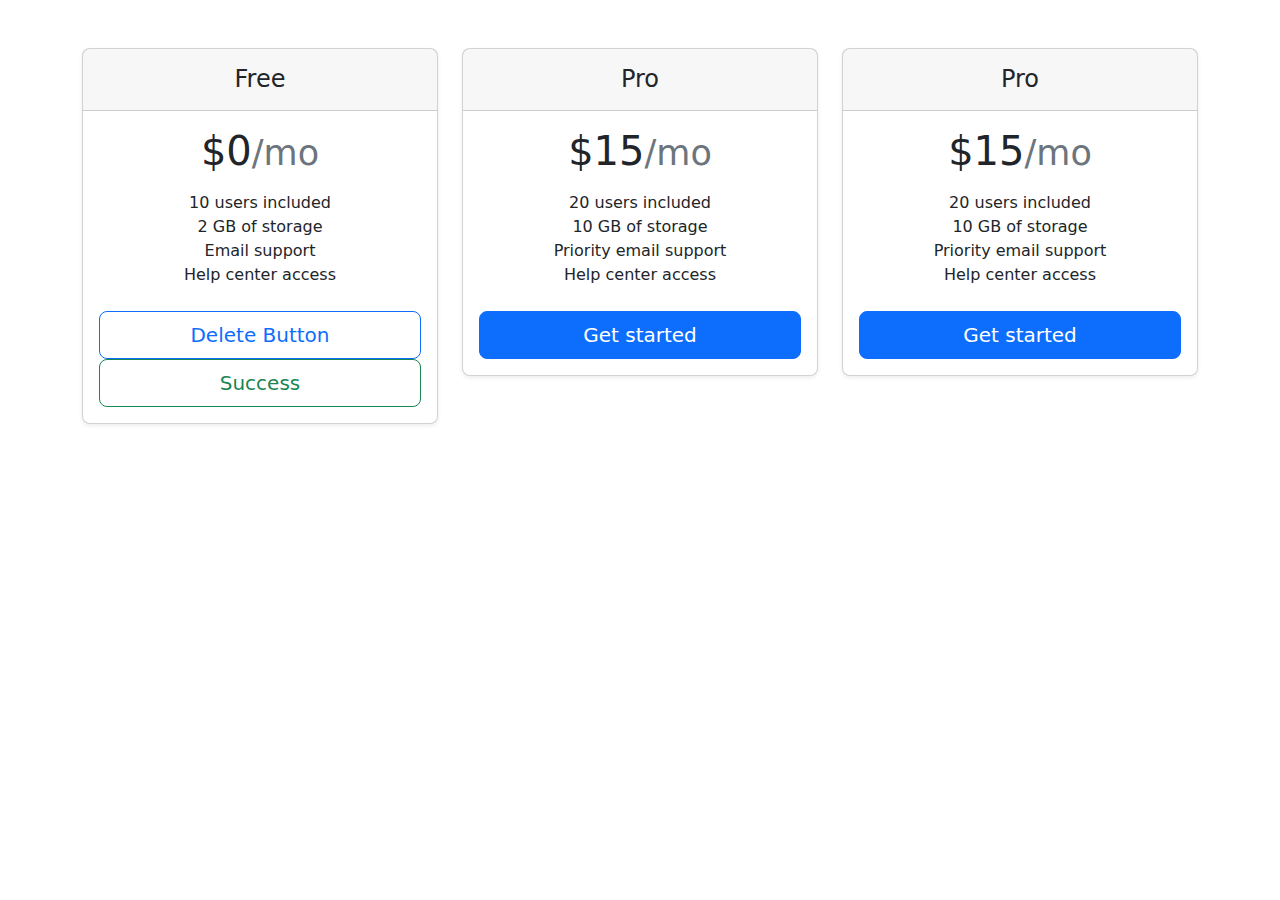
==== alert/index.html @ b0a909f4 "ContactUp" ====
<!DOCTYPE html>
<html lang="en">

<head>
    <meta charset="UTF-8">
    <meta http-equiv="X-UA-Compatible" content="IE=edge">
    <meta name="viewport" content="width=device-width, initial-scale=1.0">
    <title>Sweet Alert</title>
    <link rel="stylesheet" href="bootstrap.min.css">
    <link rel="stylesheet" href="sweetalert2.min.css">
</head>

<body>


    <div class="container">
        <div class="row row-cols-1 row-cols-md-3 my-5 text-center">
            <div class="col">
                <div class="card mb-4 rounded-3 shadow-sm">
                    <div class="card-header py-3">
                        <h4 class="my-0 fw-normal">Free</h4>
                    </div>
                    <div class="card-body">
                        <h1 class="card-title pricing-card-title">$0<small class="text-muted fw-light">/mo</small></h1>
                        <ul class="list-unstyled mt-3 mb-4">
                            <li>10 users included</li>
                            <li>2 GB of storage</li>
                            <li>Email support</li>
                            <li>Help center access</li>
                        </ul>
                        <button type="button" id="deleteBtn" class="w-100 btn btn-lg btn-outline-primary">Delete Button</button>
                        <button type="button" id="successBtn" class="w-100 btn btn-lg btn-outline-success">Success</button>
                    </div>
                </div>
            </div>
            <div class="col">
                <div class="card mb-4 rounded-3 shadow-sm">
                    <div class="card-header py-3">
                        <h4 class="my-0 fw-normal">Pro</h4>
                    </div>
                    <div class="card-body">
                        <h1 class="card-title pricing-card-title">$15<small class="text-muted fw-light">/mo</small></h1>
                        <ul class="list-unstyled mt-3 mb-4">
                            <li>20 users included</li>
                            <li>10 GB of storage</li>
                            <li>Priority email support</li>
                            <li>Help center access</li>
                        </ul>
                        <button type="button" class="w-100 btn btn-lg btn-primary">Get started</button>
                    </div>
                </div>
            </div>
            <div class="col">
                <div class="card mb-4 rounded-3 shadow-sm">
                    <div class="card-header py-3">
                        <h4 class="my-0 fw-normal">Pro</h4>
                    </div>
                    <div class="card-body">
                        <h1 class="card-title pricing-card-title">$15<small class="text-muted fw-light">/mo</small></h1>
                        <ul class="list-unstyled mt-3 mb-4">
                            <li>20 users included</li>
                            <li>10 GB of storage</li>
                            <li>Priority email support</li>
                            <li>Help center access</li>
                        </ul>
                        <button type="button" class="w-100 btn btn-lg btn-primary">Get started</button>
                    </div>
                </div>
            </div>

        </div>
    </div>






    <script src="bootstrap.bundle.min.js"></script>
    <script src="jquery-3.6.1.min.js"></script>
    <script src="sweetalert2.all.js"></script>

    <script>
        $('#deleteBtn').click(() => {

            Swal.fire({
                title: 'Are you sure?',
                text: "You won't be able to revert this!",
                icon: 'warning',
                showCancelButton: true,
                confirmButtonColor: '#3085d6',
                cancelButtonColor: '#d33',
                confirmButtonText: 'Yes, delete it!'
            }).then((result) => {
                if (result.isConfirmed) {

                    Swal.fire(
                        'Deleted!',
                        'Your file has been deleted.',
                        'success'
                    )

                }
            })

        });

        $('#successBtn').click(() => {
            Swal.fire({
                position: 'top-end',
                icon: 'success',
                title: 'Your work has been saved',
                showConfirmButton: false,
                timer: 1500
            })
        });
    </script>


</body>

</html>
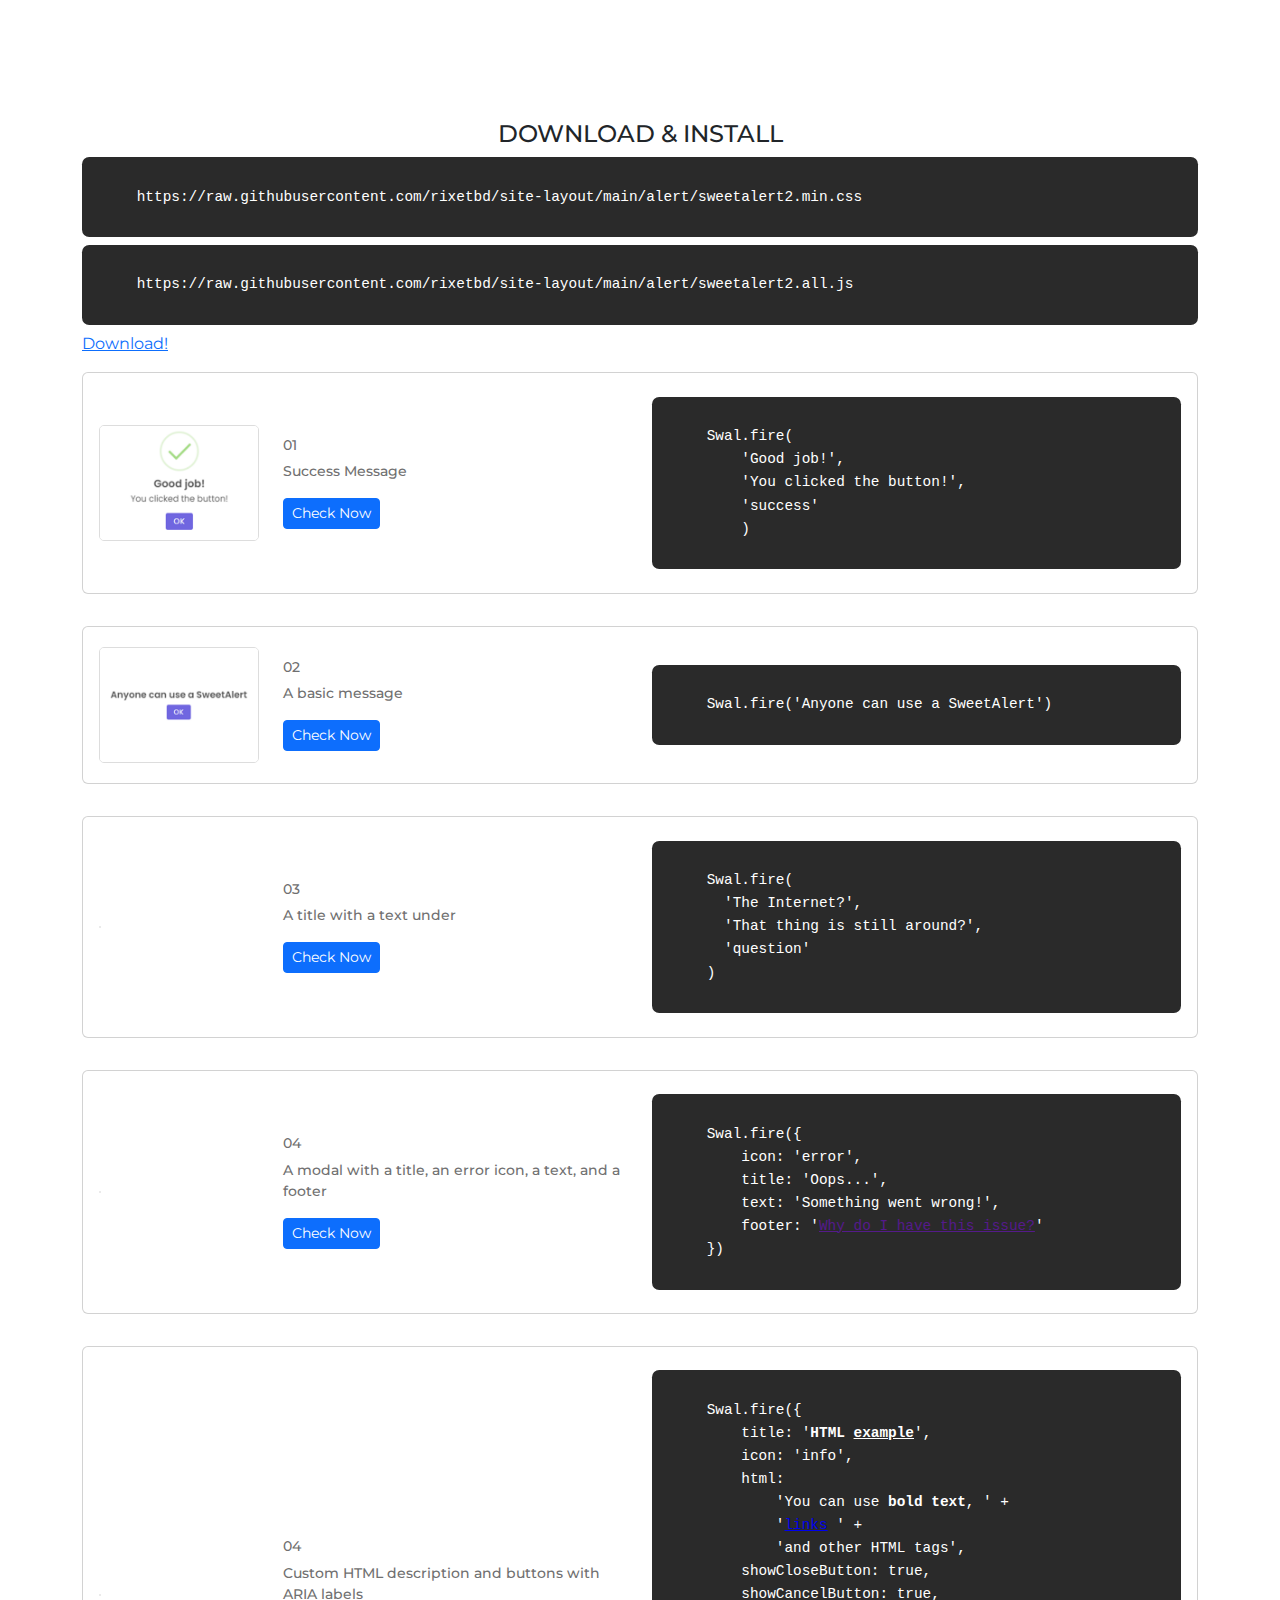
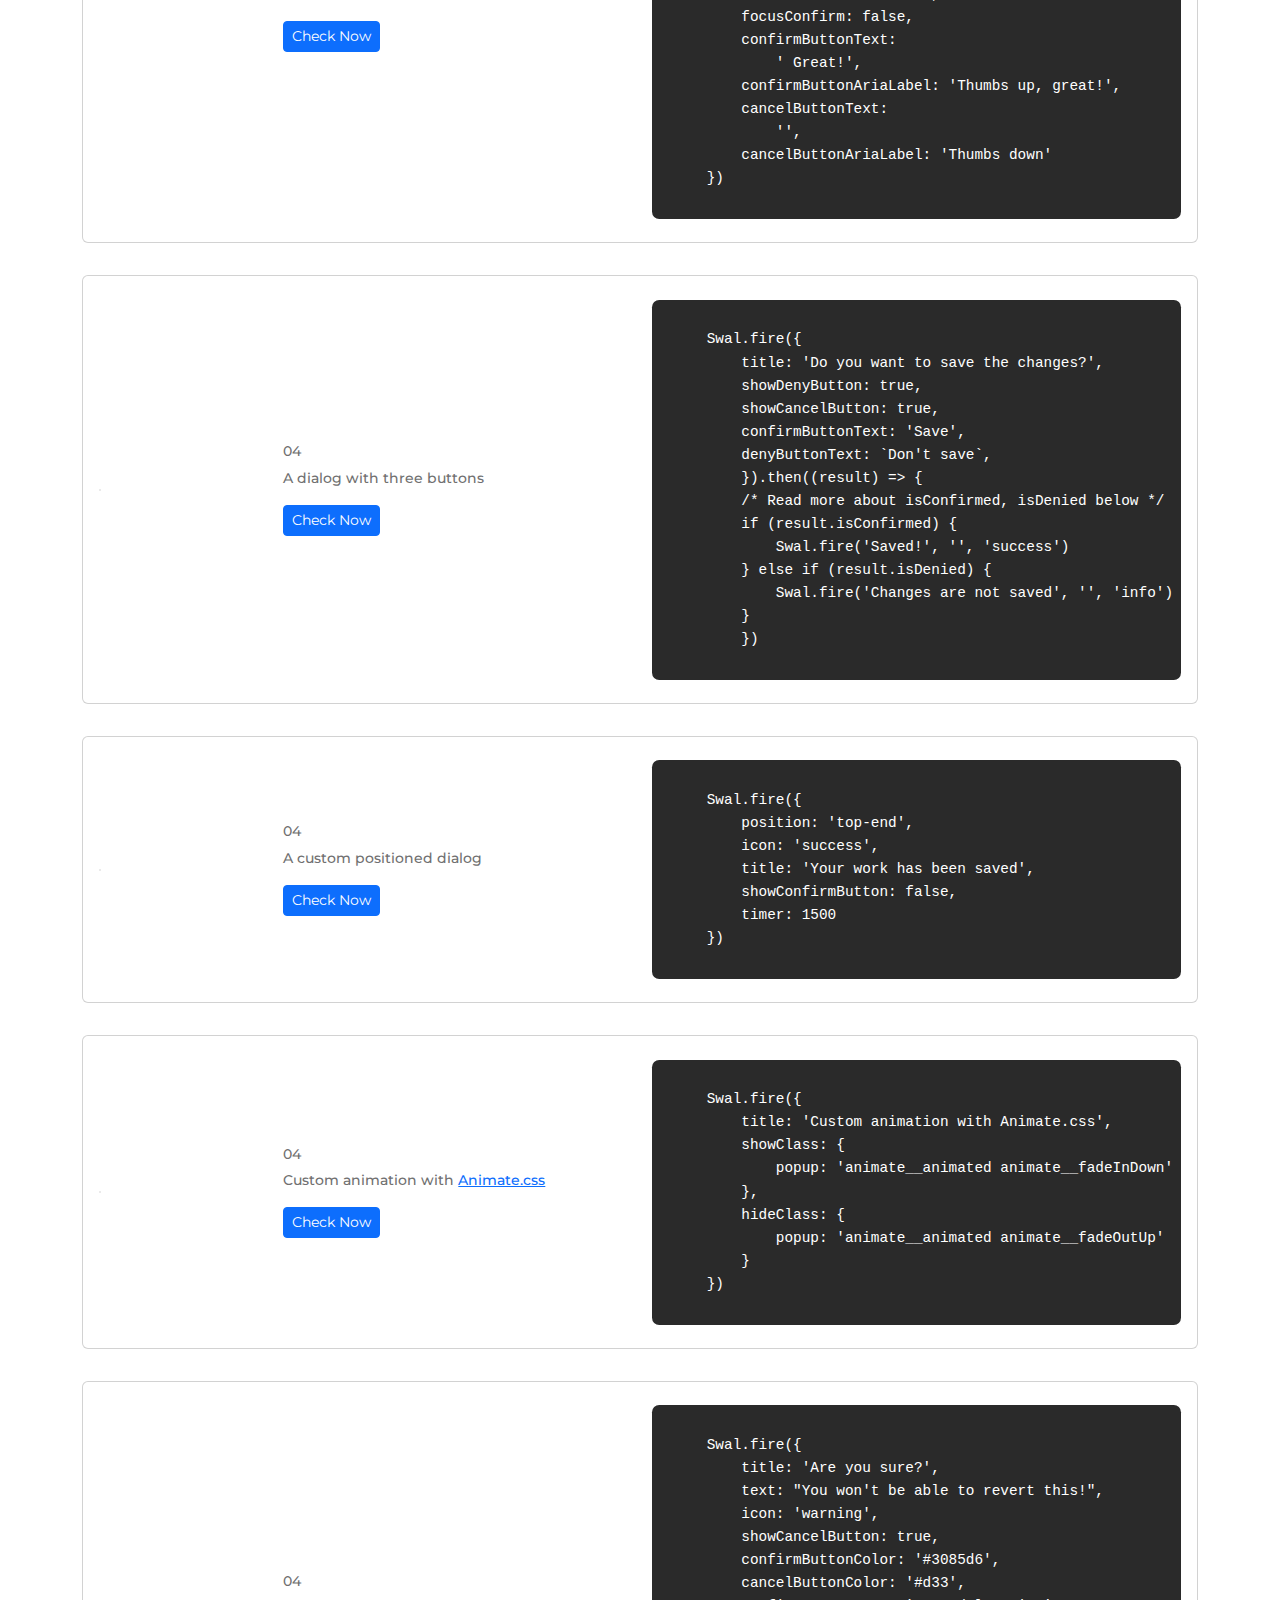
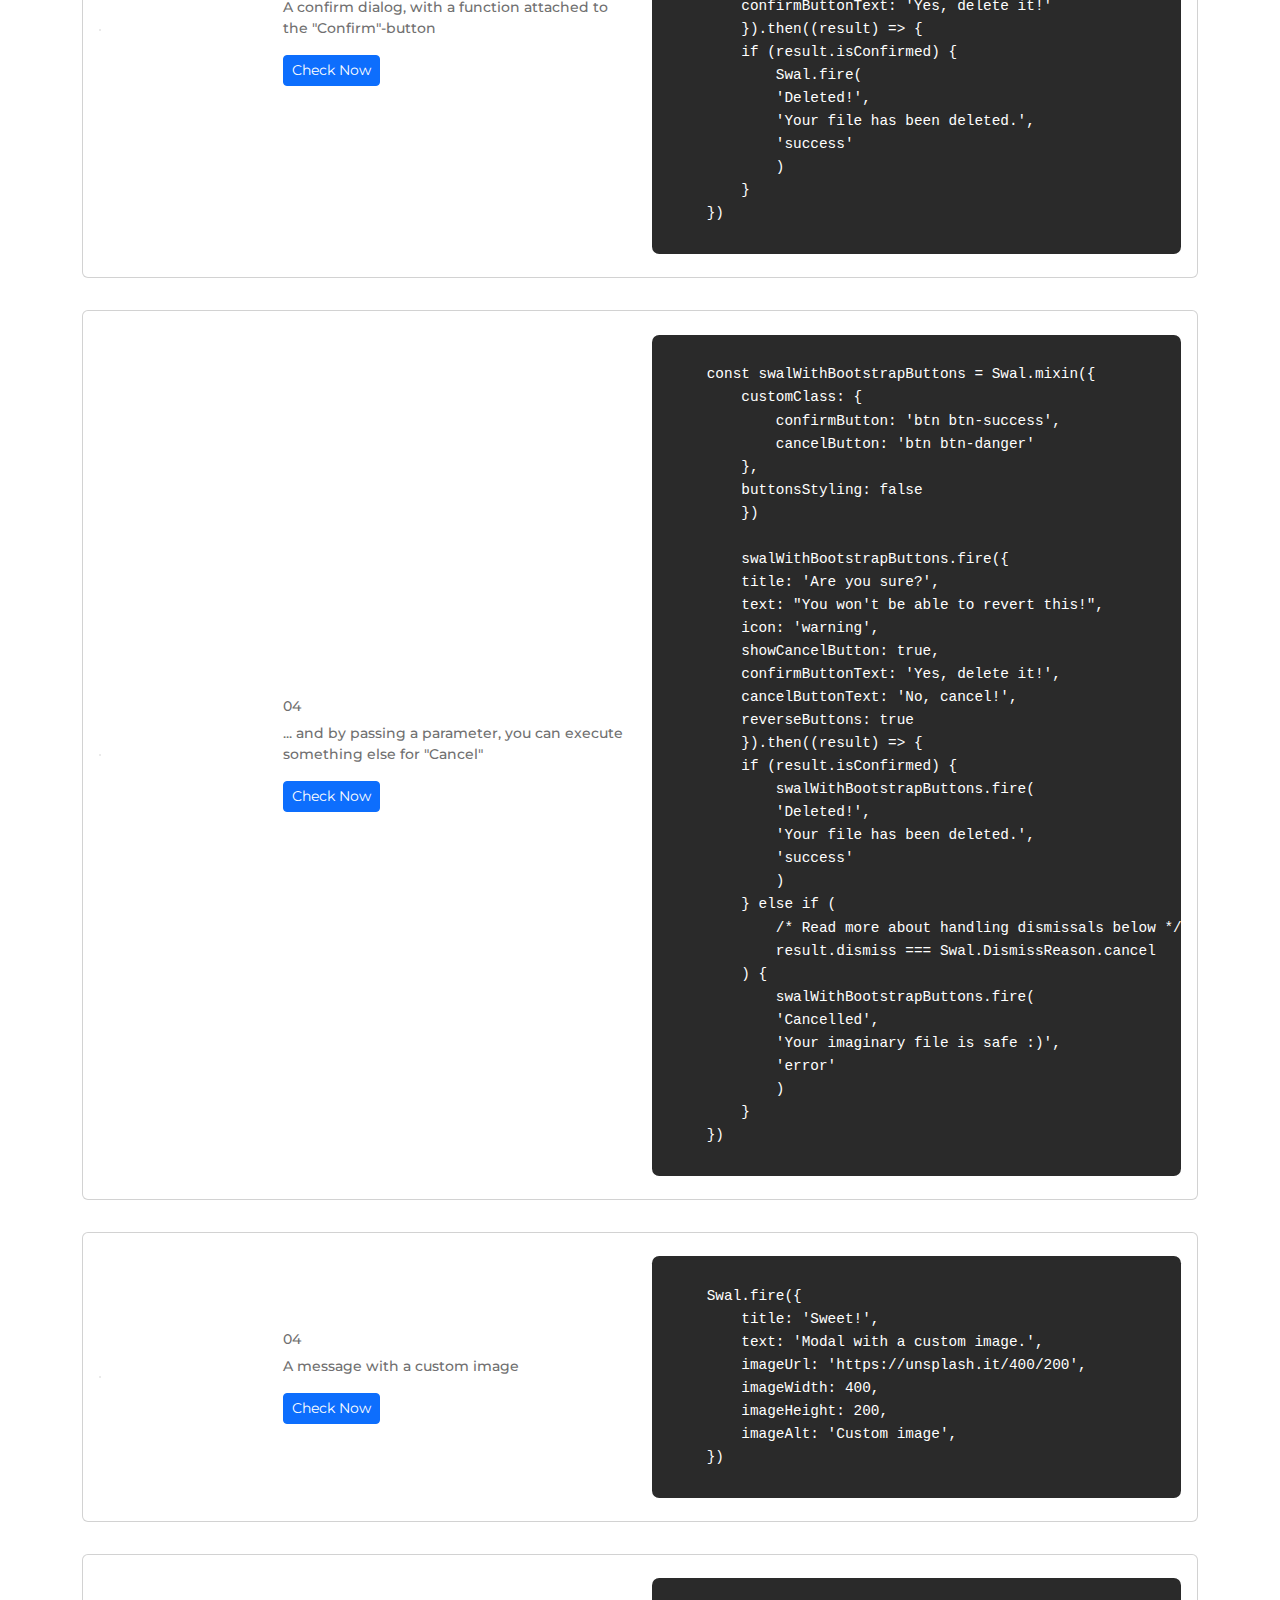
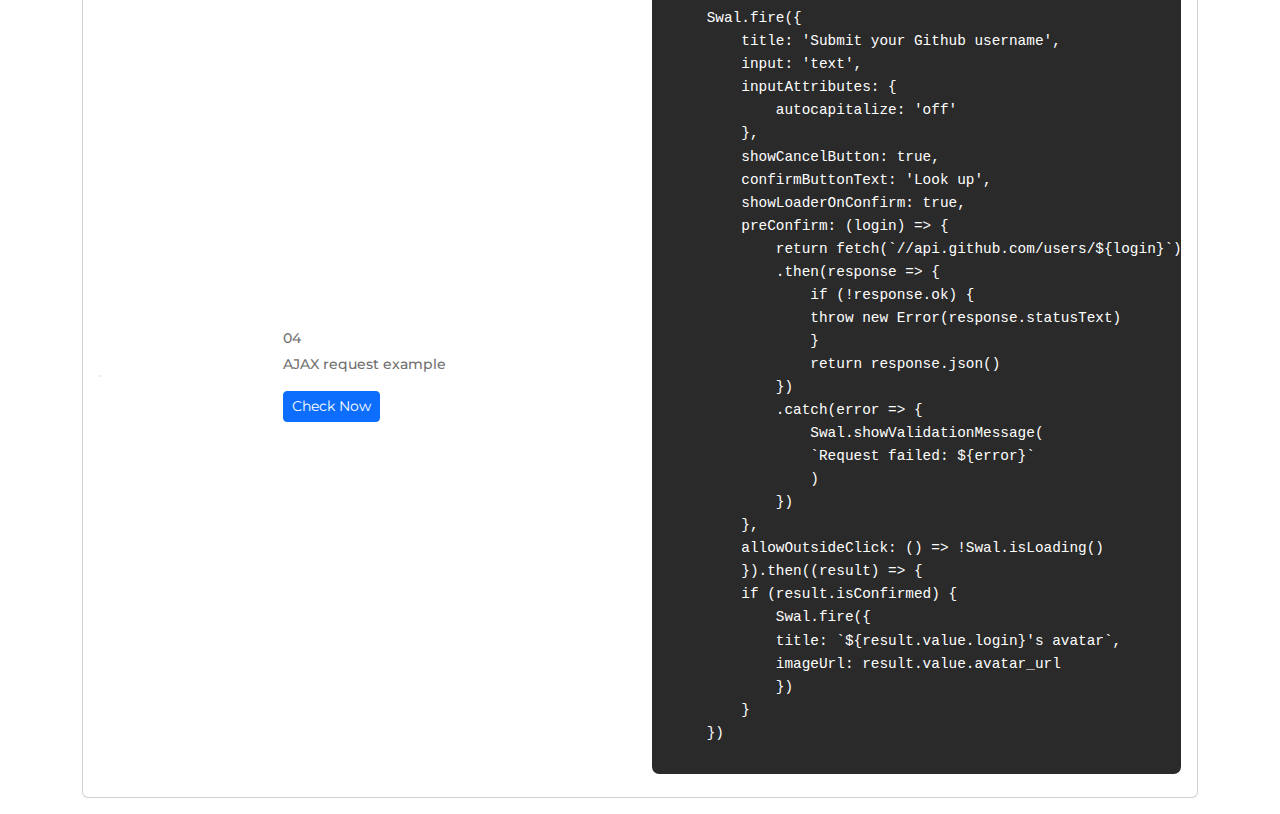
==== commit 4ba93507: "up" ====
--- a/alert/index.html
+++ b/alert/index.html
@@ -7,71 +7,768 @@
     <meta name="viewport" content="width=device-width, initial-scale=1.0">
     <title>Sweet Alert</title>
     <link rel="stylesheet" href="bootstrap.min.css">
+    <link rel="stylesheet" href="https://cdnjs.cloudflare.com/ajax/libs/font-awesome/6.2.1/css/all.min.css">
+    <link rel="stylesheet" href="https://cdnjs.cloudflare.com/ajax/libs/animate.css/4.1.1/animate.min.css"/>
     <link rel="stylesheet" href="sweetalert2.min.css">
+    <link rel="stylesheet" href="mainstyle.css">
 </head>
 
+
+
 <body>
 
 
-    <div class="container">
-        <div class="row row-cols-1 row-cols-md-3 my-5 text-center">
-            <div class="col">
-                <div class="card mb-4 rounded-3 shadow-sm">
-                    <div class="card-header py-3">
-                        <h4 class="my-0 fw-normal">Free</h4>
-                    </div>
-                    <div class="card-body">
-                        <h1 class="card-title pricing-card-title">$0<small class="text-muted fw-light">/mo</small></h1>
-                        <ul class="list-unstyled mt-3 mb-4">
-                            <li>10 users included</li>
-                            <li>2 GB of storage</li>
-                            <li>Email support</li>
-                            <li>Help center access</li>
-                        </ul>
-                        <button type="button" id="deleteBtn" class="w-100 btn btn-lg btn-outline-primary">Delete Button</button>
-                        <button type="button" id="successBtn" class="w-100 btn btn-lg btn-outline-success">Success</button>
-                    </div>
-                </div>
-            </div>
-            <div class="col">
-                <div class="card mb-4 rounded-3 shadow-sm">
-                    <div class="card-header py-3">
-                        <h4 class="my-0 fw-normal">Pro</h4>
-                    </div>
-                    <div class="card-body">
-                        <h1 class="card-title pricing-card-title">$15<small class="text-muted fw-light">/mo</small></h1>
-                        <ul class="list-unstyled mt-3 mb-4">
-                            <li>20 users included</li>
-                            <li>10 GB of storage</li>
-                            <li>Priority email support</li>
-                            <li>Help center access</li>
-                        </ul>
-                        <button type="button" class="w-100 btn btn-lg btn-primary">Get started</button>
-                    </div>
-                </div>
-            </div>
-            <div class="col">
-                <div class="card mb-4 rounded-3 shadow-sm">
-                    <div class="card-header py-3">
-                        <h4 class="my-0 fw-normal">Pro</h4>
-                    </div>
-                    <div class="card-body">
-                        <h1 class="card-title pricing-card-title">$15<small class="text-muted fw-light">/mo</small></h1>
-                        <ul class="list-unstyled mt-3 mb-4">
-                            <li>20 users included</li>
-                            <li>10 GB of storage</li>
-                            <li>Priority email support</li>
-                            <li>Help center access</li>
-                        </ul>
-                        <button type="button" class="w-100 btn btn-lg btn-primary">Get started</button>
-                    </div>
-                </div>
-            </div>
-
-        </div>
-    </div>
-
-
+    <section class="container">
+        <div class="text-center py-5">
+            <img src="https://sweetalert2.github.io/images/SweetAlert2.png" alt="" class="img-fluid">
+        </div>
+
+        <div class="col-12">
+            <h4 class="text-center">DOWNLOAD & INSTALL</h4>
+
+            <code-block class="language-html line-numbers" data-line="2">
+                <pre>https://raw.githubusercontent.com/rixetbd/site-layout/main/alert/sweetalert2.min.css</pre>
+            </code-block>
+
+            <code-block class="language-html line-numbers" data-line="2">
+                <pre>https://raw.githubusercontent.com/rixetbd/site-layout/main/alert/sweetalert2.all.js</pre>
+            </code-block>
+
+        </div>
+
+        <a href="sweetalert2.min.zip" download>Download!</a>
+
+        <div class="col-12 py-3">
+            <div class="card">
+                <div class="card-body">
+                    <div class="row align-items-center">
+                        <div class="col-sm-12 col-md-6">
+                            <div class="row">
+                                <div class="col-sm-4 col-md-4 d-flex align-items-center">
+                                    <img src="img/alert-01.png" alt="" class="img-fluid screenshot">
+                                </div>
+                                <div class="col-sm-12 col-md-8 py-3">
+                                    <h6>01</h6>
+                                    <p>Success Message</p>
+                                    <button class="btn btn-sm btn-primary" onclick="show_success_message()">Check Now</button>
+                                </div>
+                            </div>
+                        </div>
+                        <div class="col-sm-12 col-md-6">
+                            <code-block class="language-javascript line-numbers" data-line="2">
+                                <pre>
+Swal.fire(
+    'Good job!',
+    'You clicked the button!',
+    'success'
+    )
+</pre>
+                            </code-block>
+                        </div>
+                    </div>
+                </div>
+            </div>
+        </div>
+
+        <div class="col-12 py-3">
+            <div class="card">
+                <div class="card-body">
+                    <div class="row align-items-center">
+                        <div class="col-sm-12 col-md-6">
+                            <div class="row">
+                                <div class="col-sm-4 col-md-4 d-flex align-items-center">
+                                    <img src="img/alert-02.png" alt="" class="img-fluid screenshot">
+                                </div>
+                                <div class="col-sm-12 col-md-8 py-3">
+                                    <h6>02</h6>
+                                    <p>A basic message</p>
+                                    <button class="btn btn-sm btn-primary" onclick="Anyone_can_use_a_SweetAlert()">Check Now</button>
+                                </div>
+                            </div>
+                        </div>
+                        <div class="col-sm-12 col-md-6">
+                            <code-block class="language-javascript line-numbers" data-line="2">
+                                <pre>Swal.fire('Anyone can use a SweetAlert')</pre>
+                            </code-block>
+                        </div>
+                    </div>
+                </div>
+            </div>
+        </div>
+
+        <div class="col-12 py-3">
+            <div class="card">
+                <div class="card-body">
+                    <div class="row align-items-center">
+                        <div class="col-sm-12 col-md-6">
+                            <div class="row">
+                                <div class="col-sm-4 col-md-4 d-flex align-items-center">
+                                    <img src="img/alert-03.png" alt="" class="img-fluid screenshot">
+                                </div>
+                                <div class="col-sm-12 col-md-8 py-3">
+                                    <h6>03</h6>
+                                    <p>A title with a text under</p>
+                                    <button class="btn btn-sm btn-primary" onclick="A_title_with_a_text_under()">Check Now</button>
+                                </div>
+                            </div>
+                        </div>
+                        <div class="col-sm-12 col-md-6">
+                            <code-block class="language-javascript line-numbers" data-line="2">
+                                <pre>
+Swal.fire(
+  'The Internet?',
+  'That thing is still around?',
+  'question'
+)</pre>
+                            </code-block>
+                        </div>
+                    </div>
+                </div>
+            </div>
+        </div>
+
+        <div class="col-12 py-3">
+            <div class="card">
+                <div class="card-body">
+                    <div class="row align-items-center">
+                        <div class="col-sm-12 col-md-6">
+                            <div class="row">
+                                <div class="col-sm-4 col-md-4 d-flex align-items-center">
+                                    <img src="img/alert-03.png" alt="" class="img-fluid screenshot">
+                                </div>
+                                <div class="col-sm-8 col-md-8 py-3">
+                                    <h6>04</h6>
+                                    <p>A modal with a title, an error icon, a text, and a footer</p>
+                                    <button class="btn btn-sm btn-primary" onclick="Oops_alert()">Check Now</button>
+                                </div>
+                            </div>
+                        </div>
+                        <div class="col-sm-12 col-md-6">
+                            <code-block class="language-javascript line-numbers" data-line="2">
+                                <pre>
+Swal.fire({
+    icon: 'error',
+    title: 'Oops...',
+    text: 'Something went wrong!',
+    footer: '<a href="">Why do I have this issue?</a>'
+})</pre>
+                            </code-block>
+                        </div>
+                    </div>
+                </div>
+            </div>
+        </div>
+
+        <div class="col-12 py-3">
+            <div class="card">
+                <div class="card-body">
+                    <div class="row align-items-center">
+                        <div class="col-sm-12 col-md-6">
+                            <div class="row">
+                                <div class="col-sm-4 col-md-4 d-flex align-items-center">
+                                    <img src="img/alert-03.png" alt="" class="img-fluid screenshot">
+                                </div>
+                                <div class="col-sm-12 col-md-8 py-3">
+                                    <h6>04</h6>
+                                    <p>Custom HTML description and buttons with ARIA labels</p>
+                                    <button class="btn btn-sm btn-primary" onclick="Custom_HTML_description()">Check Now</button>
+                                </div>
+                            </div>
+                        </div>
+                        <div class="col-sm-12 col-md-6">
+                            <code-block class="language-javascript line-numbers" data-line="2">
+                                <pre>
+Swal.fire({
+    title: '<strong>HTML <u>example</u></strong>',
+    icon: 'info',
+    html:
+        'You can use <b>bold text</b>, ' +
+        '<a href="//sweetalert2.github.io">links</a> ' +
+        'and other HTML tags',
+    showCloseButton: true,
+    showCancelButton: true,
+    focusConfirm: false,
+    confirmButtonText:
+        '<i class="fa fa-thumbs-up"></i> Great!',
+    confirmButtonAriaLabel: 'Thumbs up, great!',
+    cancelButtonText:
+        '<i class="fa fa-thumbs-down"></i>',
+    cancelButtonAriaLabel: 'Thumbs down'
+})</pre>
+                            </code-block>
+                        </div>
+                    </div>
+                </div>
+            </div>
+        </div>
+
+        <div class="col-12 py-3">
+            <div class="card">
+                <div class="card-body">
+                    <div class="row align-items-center">
+                        <div class="col-sm-12 col-md-6">
+                            <div class="row">
+                                <div class="col-sm-4 col-md-4 d-flex align-items-center">
+                                    <img src="img/alert-03.png" alt="" class="img-fluid screenshot">
+                                </div>
+                                <div class="col-sm-12 col-md-8 py-3">
+                                    <h6>04</h6>
+                                    <p>A dialog with three buttons</p>
+                                    <button class="btn btn-sm btn-primary" onclick="three_buttons()">Check Now</button>
+                                </div>
+                            </div>
+                        </div>
+                        <div class="col-sm-12 col-md-6">
+                            <code-block class="language-javascript line-numbers" data-line="2">
+                                <pre>
+Swal.fire({
+    title: 'Do you want to save the changes?',
+    showDenyButton: true,
+    showCancelButton: true,
+    confirmButtonText: 'Save',
+    denyButtonText: `Don't save`,
+    }).then((result) => {
+    /* Read more about isConfirmed, isDenied below */
+    if (result.isConfirmed) {
+        Swal.fire('Saved!', '', 'success')
+    } else if (result.isDenied) {
+        Swal.fire('Changes are not saved', '', 'info')
+    }
+    })</pre>
+                            </code-block>
+                        </div>
+                    </div>
+                </div>
+            </div>
+        </div>
+
+        <div class="col-12 py-3">
+            <div class="card">
+                <div class="card-body">
+                    <div class="row align-items-center">
+                        <div class="col-sm-12 col-md-6">
+                            <div class="row">
+                                <div class="col-sm-4 col-md-4 d-flex align-items-center">
+                                    <img src="img/alert-03.png" alt="" class="img-fluid screenshot">
+                                </div>
+                                <div class="col-sm-12 col-md-8 py-3">
+                                    <h6>04</h6>
+                                    <p>A custom positioned dialog</p>
+                                    <button class="btn btn-sm btn-primary" onclick="success_alert()">Check Now</button>
+                                </div>
+                            </div>
+                        </div>
+                        <div class="col-sm-12 col-md-6">
+                            <code-block class="language-javascript line-numbers" data-line="2">
+                                <pre>
+Swal.fire({
+    position: 'top-end',
+    icon: 'success',
+    title: 'Your work has been saved',
+    showConfirmButton: false,
+    timer: 1500
+})</pre>
+                            </code-block>
+                        </div>
+                    </div>
+                </div>
+            </div>
+        </div>
+
+        <div class="col-12 py-3">
+            <div class="card">
+                <div class="card-body">
+                    <div class="row align-items-center">
+                        <div class="col-sm-12 col-md-6">
+                            <div class="row">
+                                <div class="col-sm-4 col-md-4 d-flex align-items-center">
+                                    <img src="img/alert-03.png" alt="" class="img-fluid screenshot">
+                                </div>
+                                <div class="col-sm-12 col-md-8 py-3">
+                                    <h6>04</h6>
+                                    <p>Custom animation with <a href="https://animate.style/" target="_blank">Animate.css</a> </p>
+                                    <button class="btn btn-sm btn-primary" onclick="Custom_animation()">Check Now</button>
+                                </div>
+                            </div>
+                        </div>
+                        <div class="col-sm-12 col-md-6">
+                            <code-block class="language-javascript line-numbers" data-line="2">
+                                <pre>
+Swal.fire({
+    title: 'Custom animation with Animate.css',
+    showClass: {
+        popup: 'animate__animated animate__fadeInDown'
+    },
+    hideClass: {
+        popup: 'animate__animated animate__fadeOutUp'
+    }
+})</pre>
+                            </code-block>
+                        </div>
+                    </div>
+                </div>
+            </div>
+        </div>
+
+        <div class="col-12 py-3">
+            <div class="card">
+                <div class="card-body">
+                    <div class="row align-items-center">
+                        <div class="col-sm-12 col-md-6">
+                            <div class="row">
+                                <div class="col-sm-4 col-md-4 d-flex align-items-center">
+                                    <img src="img/alert-03.png" alt="" class="img-fluid screenshot">
+                                </div>
+                                <div class="col-sm-12 col-md-8 py-3">
+                                    <h6>04</h6>
+                                    <p>A confirm dialog, with a function attached to the "Confirm"-button</p>
+                                    <button class="btn btn-sm btn-primary" onclick="Confirm_button_alert()">Check Now</button>
+                                </div>
+                            </div>
+                        </div>
+                        <div class="col-sm-12 col-md-6">
+                            <code-block class="language-javascript line-numbers" data-line="2">
+                                <pre>
+Swal.fire({
+    title: 'Are you sure?',
+    text: "You won't be able to revert this!",
+    icon: 'warning',
+    showCancelButton: true,
+    confirmButtonColor: '#3085d6',
+    cancelButtonColor: '#d33',
+    confirmButtonText: 'Yes, delete it!'
+    }).then((result) => {
+    if (result.isConfirmed) {
+        Swal.fire(
+        'Deleted!',
+        'Your file has been deleted.',
+        'success'
+        )
+    }
+})</pre>
+                            </code-block>
+                        </div>
+                    </div>
+                </div>
+            </div>
+        </div>
+
+        <div class="col-12 py-3">
+            <div class="card">
+                <div class="card-body">
+                    <div class="row align-items-center">
+                        <div class="col-sm-12 col-md-6">
+                            <div class="row">
+                                <div class="col-sm-4 col-md-4 d-flex align-items-center">
+                                    <img src="img/alert-03.png" alt="" class="img-fluid screenshot">
+                                </div>
+                                <div class="col-sm-12 col-md-8 py-3">
+                                    <h6>04</h6>
+                                    <p>... and by passing a parameter, you can execute something else for "Cancel"</p>
+                                    <button class="btn btn-sm btn-primary" onclick="Cancel_passing()">Check Now</button>
+                                </div>
+                            </div>
+                        </div>
+                        <div class="col-sm-12 col-md-6">
+                            <code-block class="language-javascript line-numbers" data-line="2">
+                                <pre>
+const swalWithBootstrapButtons = Swal.mixin({
+    customClass: {
+        confirmButton: 'btn btn-success',
+        cancelButton: 'btn btn-danger'
+    },
+    buttonsStyling: false
+    })
+    
+    swalWithBootstrapButtons.fire({
+    title: 'Are you sure?',
+    text: "You won't be able to revert this!",
+    icon: 'warning',
+    showCancelButton: true,
+    confirmButtonText: 'Yes, delete it!',
+    cancelButtonText: 'No, cancel!',
+    reverseButtons: true
+    }).then((result) => {
+    if (result.isConfirmed) {
+        swalWithBootstrapButtons.fire(
+        'Deleted!',
+        'Your file has been deleted.',
+        'success'
+        )
+    } else if (
+        /* Read more about handling dismissals below */
+        result.dismiss === Swal.DismissReason.cancel
+    ) {
+        swalWithBootstrapButtons.fire(
+        'Cancelled',
+        'Your imaginary file is safe :)',
+        'error'
+        )
+    }
+})</pre>
+                            </code-block>
+                        </div>
+                    </div>
+                </div>
+            </div>
+        </div>
+
+        <div class="col-12 py-3">
+            <div class="card">
+                <div class="card-body">
+                    <div class="row align-items-center">
+                        <div class="col-sm-12 col-md-6">
+                            <div class="row">
+                                <div class="col-sm-4 col-md-4 d-flex align-items-center">
+                                    <img src="img/alert-03.png" alt="" class="img-fluid screenshot">
+                                </div>
+                                <div class="col-sm-12 col-md-8 py-3">
+                                    <h6>04</h6>
+                                    <p>A message with a custom image</p>
+                                    <button class="btn btn-sm btn-primary" onclick="message_with_custom_image()">Check Now</button>
+                                </div>
+                            </div>
+                        </div>
+                        <div class="col-sm-12 col-md-6">
+                            <code-block class="language-javascript line-numbers" data-line="2">
+                                <pre>
+Swal.fire({
+    title: 'Sweet!',
+    text: 'Modal with a custom image.',
+    imageUrl: 'https://unsplash.it/400/200',
+    imageWidth: 400,
+    imageHeight: 200,
+    imageAlt: 'Custom image',
+})</pre>
+                            </code-block>
+                        </div>
+                    </div>
+                </div>
+            </div>
+        </div>
+
+        <div class="col-12 py-3">
+            <div class="card">
+                <div class="card-body">
+                    <div class="row align-items-center">
+                        <div class="col-sm-12 col-md-6">
+                            <div class="row">
+                                <div class="col-sm-4 col-md-4 d-flex align-items-center">
+                                    <img src="img/alert-03.png" alt="" class="img-fluid screenshot">
+                                </div>
+                                <div class="col-sm-12 col-md-8 py-3">
+                                    <h6>04</h6>
+                                    <p>AJAX request example</p>
+                                    <button class="btn btn-sm btn-primary" onclick="AJAX_request()">Check Now</button>
+                                </div>
+                            </div>
+                        </div>
+                        <div class="col-sm-12 col-md-6">
+                            <code-block class="language-javascript line-numbers" data-line="2">
+                                <pre>
+Swal.fire({
+    title: 'Submit your Github username',
+    input: 'text',
+    inputAttributes: {
+        autocapitalize: 'off'
+    },
+    showCancelButton: true,
+    confirmButtonText: 'Look up',
+    showLoaderOnConfirm: true,
+    preConfirm: (login) => {
+        return fetch(`//api.github.com/users/${login}`)
+        .then(response => {
+            if (!response.ok) {
+            throw new Error(response.statusText)
+            }
+            return response.json()
+        })
+        .catch(error => {
+            Swal.showValidationMessage(
+            `Request failed: ${error}`
+            )
+        })
+    },
+    allowOutsideClick: () => !Swal.isLoading()
+    }).then((result) => {
+    if (result.isConfirmed) {
+        Swal.fire({
+        title: `${result.value.login}'s avatar`,
+        imageUrl: result.value.avatar_url
+        })
+    }
+})</pre>
+                            </code-block>
+                        </div>
+                    </div>
+                </div>
+            </div>
+        </div>
+
+    </section>
+
+
+
+
+    <template id="code-block-template">
+        <style>
+            pre[class*="language-"] {
+                background: #2a2a2a;
+                color: white;
+                font-family: monospace;
+                font-size: 90%;
+                text-align: left;
+                white-space: pre;
+                word-spacing: normal;
+                word-break: normal;
+                word-wrap: normal;
+                line-height: 1.6;
+
+                -moz-tab-size: 2;
+                -o-tab-size: 2;
+                tab-size: 2;
+
+                -webkit-hyphens: none;
+                -moz-hyphens: none;
+                -ms-hyphens: none;
+                hyphens: none;
+
+                border-radius: .5em;
+                margin: .5em 0;
+                overflow: auto;
+                padding: 1em;
+            }
+
+            .token.comment,
+            .token.prolog,
+            .token.doctype,
+            .token.cdata {
+                color: hsl(0, 0%, 47%);
+            }
+
+            .token.punctuation {
+                opacity: .7;
+            }
+
+            .token.namespace {
+                opacity: .7;
+            }
+
+            .token.tag,
+            .token.boolean,
+            .token.number,
+            .token.deleted {
+                color: hsl(14, 58%, 55%);
+                /* #CF6A4C */
+            }
+
+            .token.keyword,
+            .token.property,
+            .token.selector,
+            .token.constant,
+            .token.symbol,
+            .token.builtin {
+                color: hsl(53, 89%, 79%);
+                /* #F9EE98 */
+            }
+
+            .token.attr-name,
+            .token.attr-value,
+            .token.string,
+            .token.char,
+            .token.operator,
+            .token.entity,
+            .token.url,
+            .language-css .token.string,
+            .style .token.string,
+            .token.variable,
+            .token.inserted {
+                color: hsl(76, 21%, 52%);
+                /* #8F9D6A */
+            }
+
+            .token.atrule {
+                color: hsl(218, 22%, 55%);
+                /* #7587A6 */
+            }
+
+            .token.regex,
+            .token.important {
+                color: hsl(42, 75%, 65%);
+                /* #E9C062 */
+            }
+
+            .token.important,
+            .token.bold {
+                font-weight: bold;
+            }
+
+            .token.italic {
+                font-style: italic;
+            }
+
+            .token.entity {
+                cursor: help;
+            }
+
+            /* Markup */
+            .language-markup .token.tag,
+            .language-markup .token.attr-name,
+            .language-markup .token.punctuation {
+                color: hsl(33, 33%, 52%);
+                /* #AC885B */
+            }
+
+            /* Make the tokens sit above the line highlight so the colours don't look faded. */
+            .token {
+                position: relative;
+                z-index: 1;
+            }
+
+            .line-highlight {
+                background: hsla(0, 0%, 33%, 0.25);
+                /* #545454 */
+                background: linear-gradient(to right, hsla(0, 0%, 33%, .1) 70%, hsla(0, 0%, 33%, 0));
+                /* #545454 */
+                border-bottom: 1px dashed hsl(0, 0%, 33%);
+                /* #545454 */
+                border-top: 1px dashed hsl(0, 0%, 33%);
+                /* #545454 */
+                left: 0;
+                line-height: inherit;
+                margin-top: 0.75em;
+                /* Same as .prism’s padding-top */
+                padding: inherit 0;
+                pointer-events: none;
+                position: absolute;
+                right: 0;
+                white-space: pre;
+                z-index: 0;
+            }
+
+            .line-highlight:before,
+            .line-highlight[data-end]:after {
+                background-color: hsl(215, 15%, 59%);
+                /* #8794A6 */
+                border-radius: 999px;
+                box-shadow: 0 1px white;
+                color: hsl(24, 20%, 95%);
+                /* #F5F2F0 */
+                content: attr(data-start);
+                font: bold 65%/1.5 sans-serif;
+                left: .6em;
+                min-width: 1em;
+                padding: 0 .5em;
+                position: absolute;
+                text-align: center;
+                text-shadow: none;
+                top: .4em;
+                vertical-align: .3em;
+            }
+
+            .line-highlight[data-end]:after {
+                bottom: .4em;
+                content: attr(data-end);
+                top: auto;
+            }
+
+            pre[data-line] {
+                position: relative;
+                padding: 1em 0 1em 3em;
+            }
+
+            .line-highlight {
+                position: absolute;
+                left: 0;
+                right: 0;
+                padding: inherit 0;
+                margin-top: 1em;
+                /* Same as .prism’s padding-top */
+
+                background: hsla(24, 20%, 50%, .08);
+                background: linear-gradient(to right, hsla(24, 20%, 50%, .1) 70%, hsla(24, 20%, 50%, 0));
+
+                pointer-events: none;
+
+                line-height: inherit;
+                white-space: pre;
+            }
+
+            .line-highlight:before,
+            .line-highlight[data-end]:after {
+                content: attr(data-start);
+                position: absolute;
+                top: .4em;
+                left: .6em;
+                min-width: 1em;
+                padding: 0 .5em;
+                background-color: hsla(24, 20%, 50%, .4);
+                color: hsl(24, 20%, 95%);
+                font: bold 65%/1.5 sans-serif;
+                text-align: center;
+                vertical-align: .3em;
+                border-radius: 999px;
+                text-shadow: none;
+                box-shadow: 0 1px white;
+            }
+
+            .line-highlight[data-end]:after {
+                content: attr(data-end);
+                top: auto;
+                bottom: .4em;
+            }
+
+            .line-numbers .line-highlight:before,
+            .line-numbers .line-highlight:after {
+                content: none;
+            }
+
+            pre[class*="language-"].line-numbers {
+                position: relative;
+                padding-left: 3.8em;
+                counter-reset: linenumber;
+            }
+
+            pre[class*="language-"].line-numbers>code {
+                position: relative;
+                white-space: inherit;
+            }
+
+            .line-numbers .line-numbers-rows {
+                position: absolute;
+                pointer-events: none;
+                top: -0.13em;
+                /* wtf */
+                left: -3.8em;
+                width: 3em;
+                /* works for line-numbers below 1000 lines */
+                border-right: 1px solid #999;
+
+                -webkit-user-select: none;
+                -moz-user-select: none;
+                -ms-user-select: none;
+                user-select: none;
+            }
+
+            .line-numbers-rows>span {
+                pointer-events: none;
+                display: block;
+                counter-increment: linenumber;
+            }
+
+            .line-numbers-rows>span::before {
+                content: counter(linenumber);
+                color: #999;
+                display: block;
+                padding-right: 0.8em;
+                text-align: right;
+            }
+
+            #copy-button {
+                display: none;
+            }
+        </style>
+    </template>
 
 
 
@@ -79,6 +776,9 @@
     <script src="bootstrap.bundle.min.js"></script>
     <script src="jquery-3.6.1.min.js"></script>
     <script src="sweetalert2.all.js"></script>
+    <script src="https://s3-us-west-2.amazonaws.com/s.cdpn.io/3/prism-for-wc.js"></script>
+    <script src="app.js"></script>
+    <script src="alert.js"></script>
 
     <script>
         $('#deleteBtn').click(() => {
--- a/alert/mainstyle.css
+++ b/alert/mainstyle.css
@@ -0,0 +1,17 @@
+@import url('https://fonts.googleapis.com/css2?family=Montserrat:wght@400;500;600&display=swap');
+
+body{
+    font-family: 'Montserrat', sans-serif;
+}
+
+h6,
+p{
+    font-size: 14px;
+    font-weight: 500;
+    color: #707070;
+}
+
+.screenshot{
+    border: 1px solid #ddd;
+    border-radius: 5px;
+}
